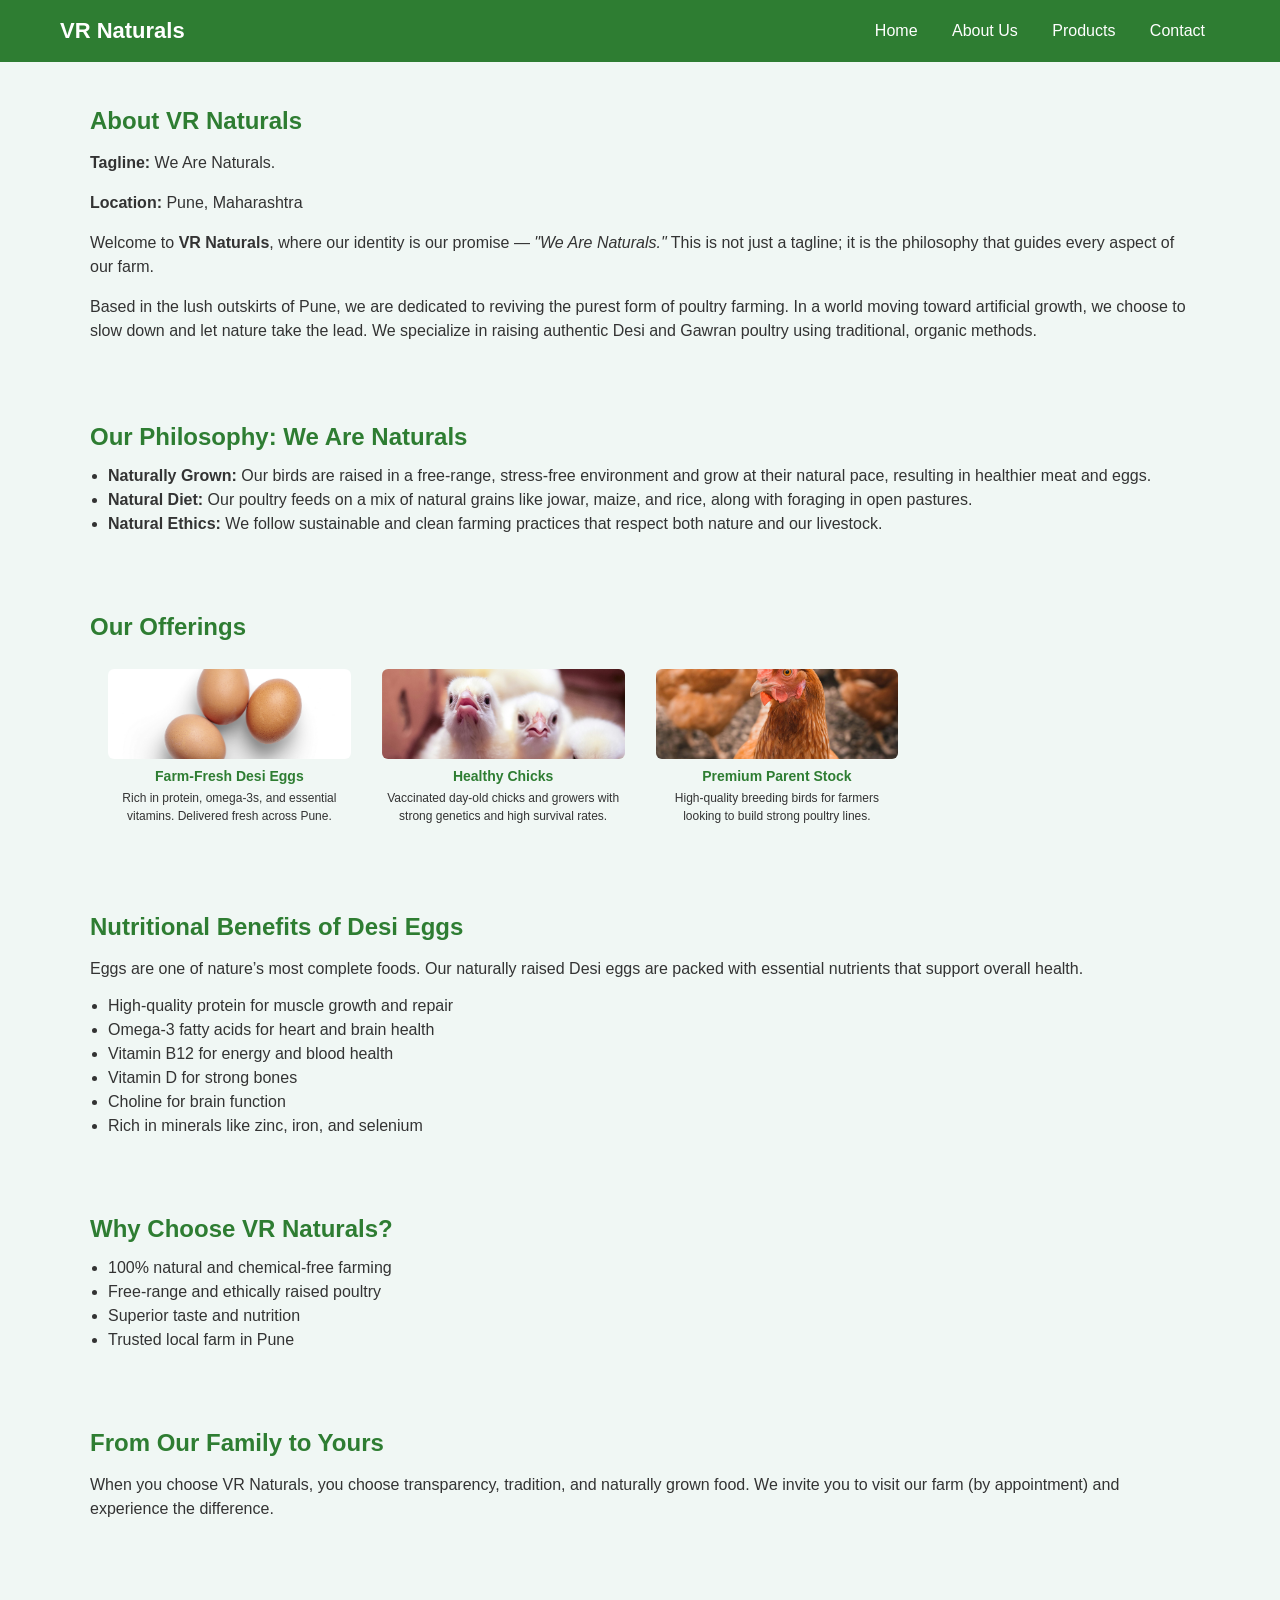
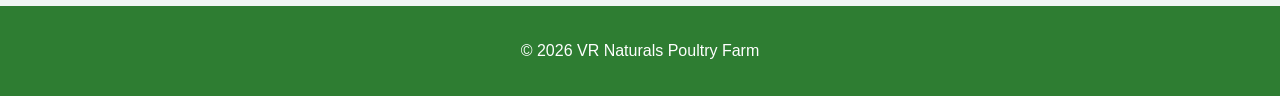
==== about.html @ 17ddd8b8 "Initial commit - Poultry website" ====
<!DOCTYPE html>
<html lang="en">

<head>
    
<meta charset="UTF-8">
<meta name="viewport" content="width=device-width, initial-scale=1.0">
<title>About Us</title>
<link rel="stylesheet" href="css/style.css">
</head>

<body>

<header class="navbar">

<div class="logo">VR Naturals</div>

<nav>

<a href="index.html">Home</a>
<a href="about.html">About Us</a>
<a href="products.html">Products</a>
<a href="contact.html">Contact</a>

</nav>

</header>

<section class="container">

<h1>About VR Naturals</h1>

<p><strong>Tagline:</strong> We Are Naturals.</p>
<p><strong>Location:</strong> Pune, Maharashtra</p>

<p>
Welcome to <strong>VR Naturals</strong>, where our identity is our promise — <em>"We Are Naturals."</em>  
This is not just a tagline; it is the philosophy that guides every aspect of our farm.
</p>

<p>
Based in the lush outskirts of Pune, we are dedicated to reviving the purest form of poultry farming. 
In a world moving toward artificial growth, we choose to slow down and let nature take the lead.
We specialize in raising authentic Desi and Gawran poultry using traditional, organic methods.
</p>

</section>

<section class="container">

<h2>Our Philosophy: We Are Naturals</h2>

<ul>
<li><strong>Naturally Grown:</strong> Our birds are raised in a free-range, stress-free environment and grow at their natural pace, resulting in healthier meat and eggs.</li>

<li><strong>Natural Diet:</strong> Our poultry feeds on a mix of natural grains like jowar, maize, and rice, along with foraging in open pastures.</li>

<li><strong>Natural Ethics:</strong> We follow sustainable and clean farming practices that respect both nature and our livestock.</li>
</ul>

</section>

<section class="container">

<h2>Our Offerings</h2>

<div class="product-grid">

<div class="product-card">
<img src="images/eggs.jpg.jpg">
<h3>Farm-Fresh Desi Eggs</h3>
<p>Rich in protein, omega-3s, and essential vitamins. Delivered fresh across Pune.</p>
</div>

<div class="product-card">
<img src="images/broiler.jpg.jpg">
<h3>Healthy Chicks</h3>
<p>Vaccinated day-old chicks and growers with strong genetics and high survival rates.</p>
</div>

<div class="product-card">
<img src="images/desi-chicken.jpg.jpg">
<h3>Premium Parent Stock</h3>
<p>High-quality breeding birds for farmers looking to build strong poultry lines.</p>
</div>

</div>

</section>

<section class="container">

<h2>Nutritional Benefits of Desi Eggs</h2>

<p>
Eggs are one of nature’s most complete foods. Our naturally raised Desi eggs are packed with essential nutrients that support overall health.
</p>

<ul>
<li>High-quality protein for muscle growth and repair</li>
<li>Omega-3 fatty acids for heart and brain health</li>
<li>Vitamin B12 for energy and blood health</li>
<li>Vitamin D for strong bones</li>
<li>Choline for brain function</li>
<li>Rich in minerals like zinc, iron, and selenium</li>
</ul>

</section>

<section class="container">

<h2>Why Choose VR Naturals?</h2>

<ul>
<li>100% natural and chemical-free farming</li>
<li>Free-range and ethically raised poultry</li>
<li>Superior taste and nutrition</li>
<li>Trusted local farm in Pune</li>
</ul>

</section>

<section class="container">

<h2>From Our Family to Yours</h2>

<p>
When you choose VR Naturals, you choose transparency, tradition, and naturally grown food.  
We invite you to visit our farm (by appointment) and experience the difference.
</p>

</section>

<footer>
<p>© 2026 VR Naturals Poultry Farm</p>
</footer>

</body>
</html>
---- css/style.css ----
/* GLOBAL STYLING */

body{
font-family:'Poppins', sans-serif;
margin:0;
background:#f0f7f4;
color:#333;
animation:pageLoad 0.6s ease;
}

/* HEADINGS */

h1,h2,h3{
color:#2e7d32;
}

/* NAVBAR */

.navbar{
display:flex;
justify-content:space-between;
align-items:center;
padding:18px 60px;
background:#2e7d32;
position:sticky;
top:0;
z-index:100;
}

.logo{
font-size:22px;
font-weight:600;
color:white;
}

nav a{
margin:0 15px;
text-decoration:none;
color:white;
font-weight:500;
position:relative;
}

/* NAVBAR HOVER LINE */

nav a::after{
content:"";
width:0%;
height:2px;
background:#a5d6a7;
position:absolute;
bottom:-5px;
left:0;
transition:0.3s;
}

nav a:hover::after{
width:100%;
}

/* HERO SECTION */

.hero{
height:80vh;
display:flex;
align-items:center;
justify-content:center;
text-align:center;
color:white;
}

.hero h2{
font-size:48px;
}

.hero p{
font-size:20px;
}

/* CONTAINER */

.container{
    max-width:1100px;
    margin:auto;
    padding:25px 20px;   /* reduced from 40-60px */
}

/* HEADINGS */
.container h1{
    margin-bottom:10px;
}

.container h2{
    margin-top:20px;
    margin-bottom:10px;
}

/* PARAGRAPHS */
.container p{
    margin-bottom:10px;   /* reduced gap */
    line-height:1.5;      /* tighter */
}

/* LISTS */
.container ul{
    padding-left:18px;
    margin-bottom:10px;
}

.container li{
    margin-bottom:6px;    /* tighter list spacing */
}

/* PRODUCT SECTION */

.products-section{
    padding:20px 10px;
}

.product-grid{
    display:grid;
    grid-template-columns:repeat(4, 1fr);  /* 4 cards in one row */
    gap:15px;
    padding:10px;
}

.product-card{
    padding:8px;
    border-radius:8px;
    text-align:center;
}

.product-card:hover{
transform:translateY(-8px);
}

.product-card img{
    width:100%;
    height:90px;   /* very compact */
    object-fit:cover;
    border-radius:6px;
}

.product-card h3{
    font-size:14px;
    margin:5px 0;
}

.product-card p{
    font-size:12px;
    margin:0;
}

/* BUTTON */

.button{
display:inline-block;
padding:12px 25px;
background:#43a047;
color:white;
border-radius:6px;
text-decoration:none;
font-weight:500;
transition:0.3s;
margin-top:10px;
}

.button:hover{
background:#1b5e20;
transform:translateY(-2px);
}

/* WHATSAPP FLOAT BUTTON */

.whatsapp-float{
position:fixed;
bottom:25px;
right:25px;
background:#25D366;
color:white;
font-size:28px;
width:60px;
height:60px;
border-radius:50%;
display:flex;
align-items:center;
justify-content:center;
text-decoration:none;
box-shadow:0 5px 15px rgba(0,0,0,0.3);
}

.whatsapp-float:hover{
transform:scale(1.1);
}

/* SOCIAL MEDIA LINKS */

.socials{
margin-top:30px;
}

.socials a{
display:inline-block;
margin:10px;
padding:10px 18px;
background:#2e7d32;
color:white;
border-radius:5px;
text-decoration:none;
transition:0.3s;
}

.socials a:hover{
background:#1b5e20;
}

/* FOOTER */

footer{
background:#2e7d32;
color:white;
text-align:center;
padding:20px;
margin-top:50px;
}

/* PAGE POP ANIMATION */

@keyframes pageLoad{

0%{
opacity:0;
transform:scale(0.95);
}

100%{
opacity:1;
transform:scale(1);
}

}

/* MOBILE RESPONSIVE */

@media(max-width:768px){

.navbar{
flex-direction:column;
}

nav{
margin-top:10px;
}

.hero h2{
font-size:32px;
}

}
/* Social icons only */
/* Social Media Icons - Bottom Right */
.social-icons{
    position: fixed;
    bottom: 25px;
    right: 25px;
    display: flex;
    flex-direction: row;   /* Horizontal layout */
    gap: 12px;
    z-index: 1000;
}

.social-icons a{
    width: 45px;
    height: 45px;
    display: flex;
    align-items: center;
    justify-content: center;
    background: #2d6a4f;
    color: white;
    border-radius: 50%;
    font-size: 20px;
    text-decoration: none;
    box-shadow: 0 4px 10px rgba(0,0,0,0.2);
    transition: all 0.3s ease;
}

.social-icons a:hover{
    background: #40916c;
    transform: scale(1.1);
}

/* WhatsApp Floating Button */

.whatsapp-btn{
    position: fixed;
    bottom: 25px;
    left: 25px;
    width: 55px;
    height: 55px;
    background: #25D366;
    color: white;
    font-size: 28px;
    border-radius: 50%;
    display: flex;
    align-items: center;
    justify-content: center;
    text-decoration: none;
    box-shadow: 0 4px 12px rgba(0,0,0,0.3);
    z-index: 1000;
    transition: 0.3s;
}

.whatsapp-btn:hover{
    transform: scale(1.1);
    background: #1ebe5d;
}
img{
    width:100%;
    border-radius:10px;
}

.hero{
    height:90vh;
    background:url("../images/poultryfarm.jpg.jpg") center/cover no-repeat;
    display:flex;
    align-items:center;
    justify-content:center;
    position:relative;
}

.hero::before{
    content:"";
    position:absolute;
    width:100%;
    height:100%;
    background:rgba(0,0,0,0.5);
}

.hero-overlay{
    position:relative;
    color:white;
    text-align:center;
    z-index:2;
}

.hero-overlay h1{
    font-size:52px;
}

.hero-overlay p{
    font-size:20px;
    margin:15px 0;
}

.features{
    display:flex;
    justify-content:space-around;
    background:#e8f5e9;
    padding:20px;
    font-weight:500;
}
.features div{
    text-align:center;
}
.why{
    text-align:center;
    padding:60px 20px;
}

.why-grid{
    display:grid;
    grid-template-columns:repeat(auto-fit,minmax(250px,1fr));
    gap:30px;
    margin-top:30px;
}
.cta{
    text-align:center;
    padding:60px;
    background:#2e7d32;
    color:white;
}
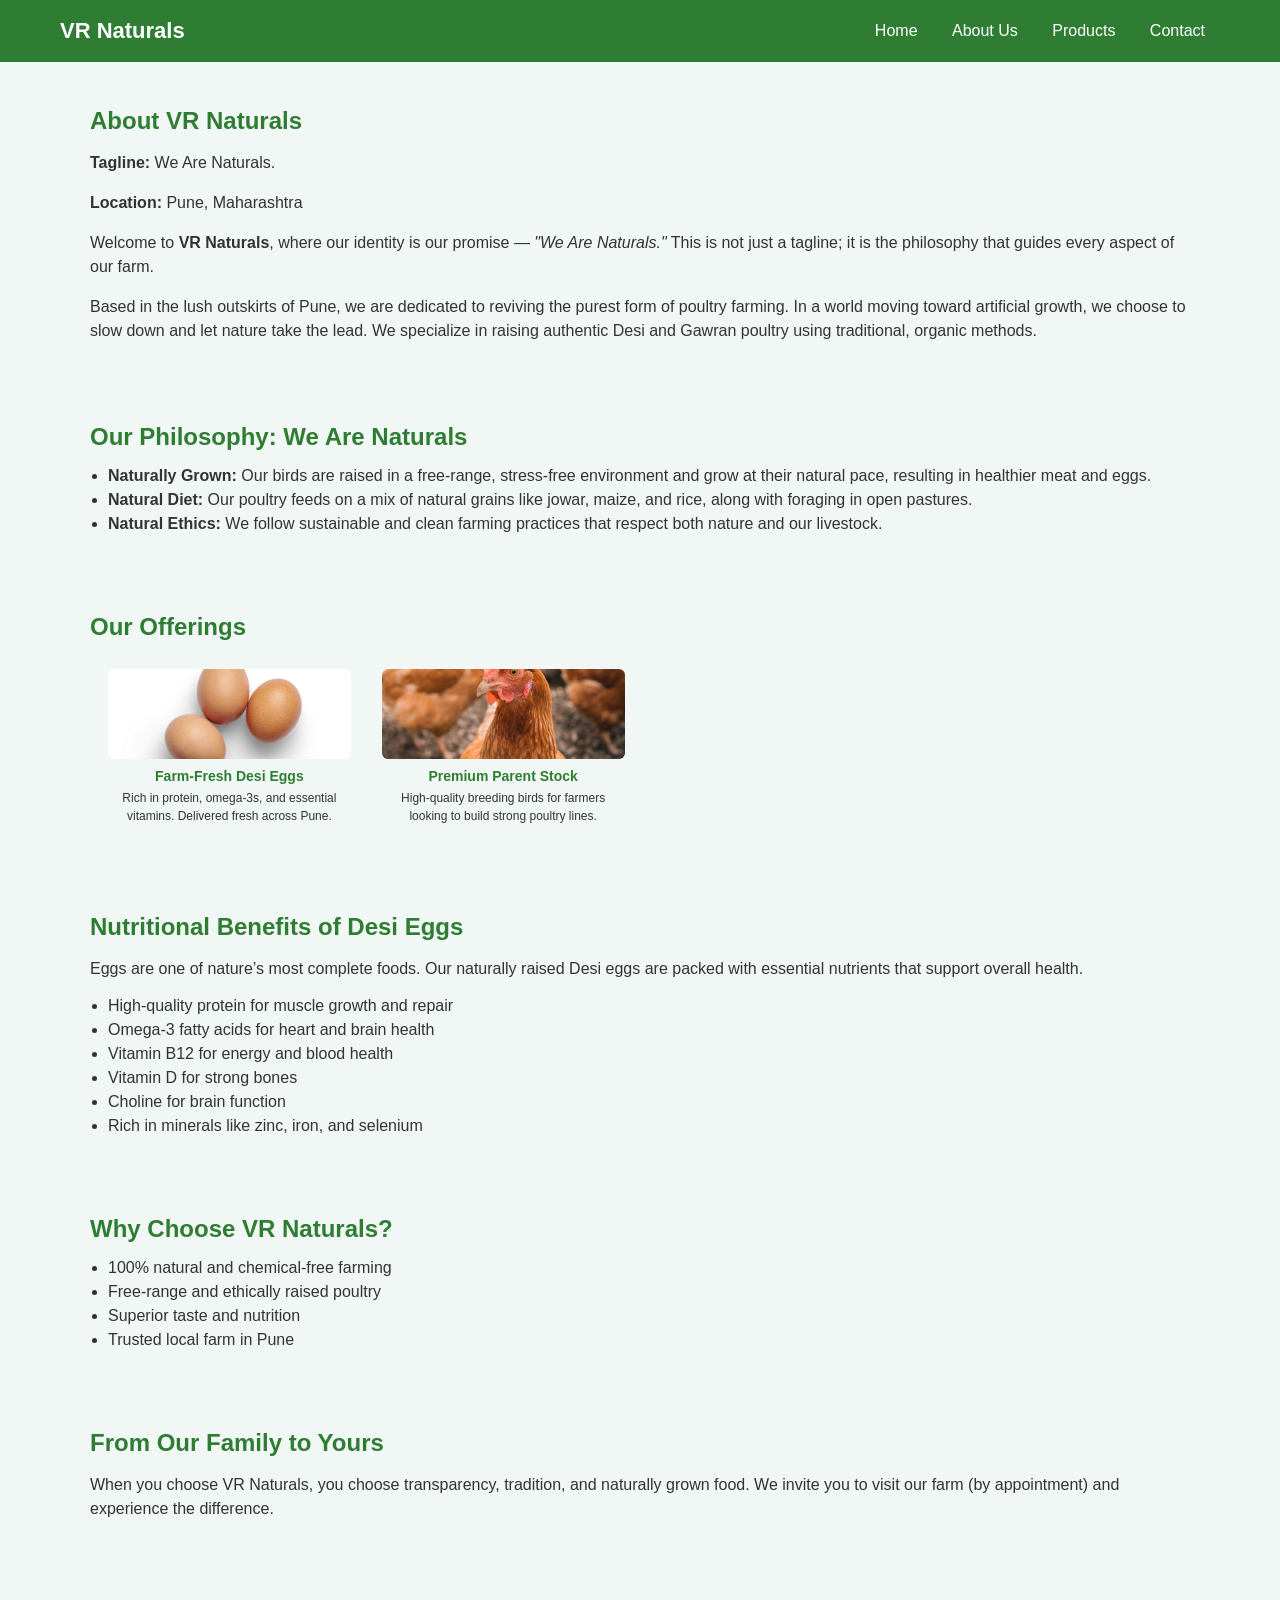
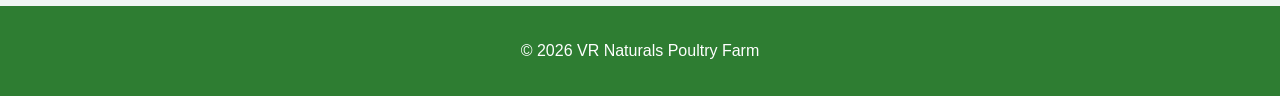
==== commit 12743a3e: "Updated website" ====
--- a/about.html
+++ b/about.html
@@ -73,12 +73,6 @@
 </div>
 
 <div class="product-card">
-<img src="images/broiler.jpg.jpg">
-<h3>Healthy Chicks</h3>
-<p>Vaccinated day-old chicks and growers with strong genetics and high survival rates.</p>
-</div>
-
-<div class="product-card">
 <img src="images/desi-chicken.jpg.jpg">
 <h3>Premium Parent Stock</h3>
 <p>High-quality breeding birds for farmers looking to build strong poultry lines.</p>
